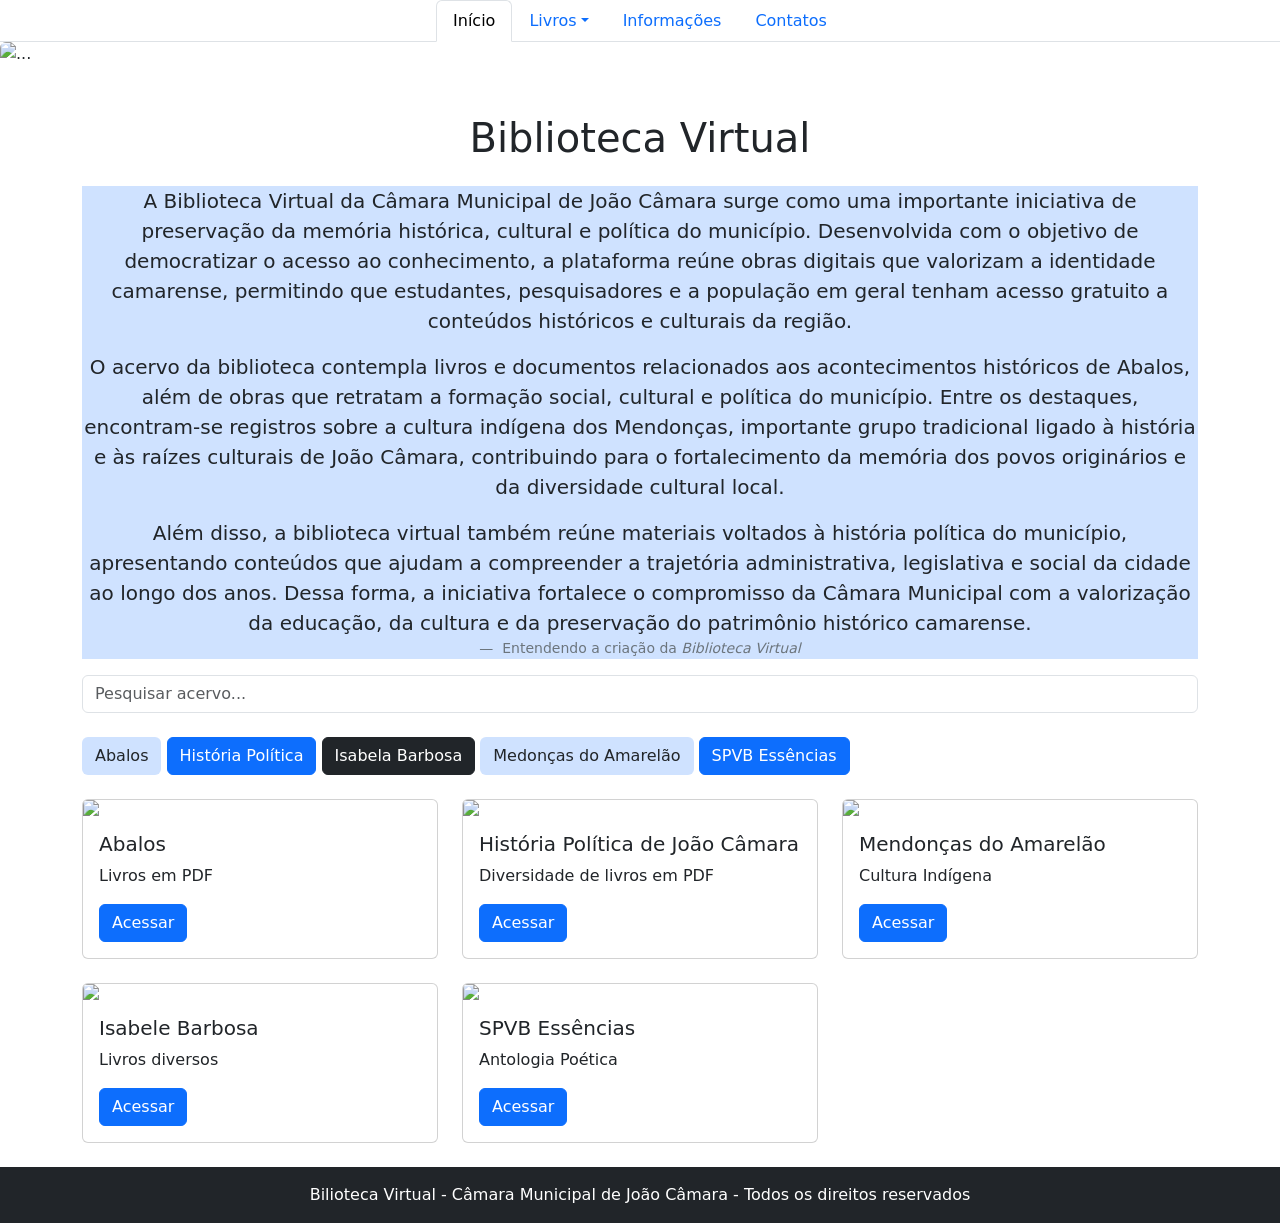
==== index.html @ c9c618ee "first commit" ====
<!DOCTYPE html>
<html lang="pt-br">

<head>
    <meta charset="UTF-8">
    <meta name="viewport" content="width=device-width, initial-scale=1.0">

    <title>Biblioteca Virtual</title>

    <!-- Bootstrap -->
    <link href="https://cdn.jsdelivr.net/npm/bootstrap@5.3.3/dist/css/bootstrap.min.css" rel="stylesheet">

    <!-- CSS -->
    <link rel="stylesheet" href="css/style.css">
</head>

<body>


    <!-- Menu -->
    <ul class="nav justify-content-center nav-tabs">
        <li class="nav-item">
            <a class="nav-link active" aria-current="page" href="#">Início</a>
        </li>
        <li class="nav-item dropdown">
            <a class="nav-link dropdown-toggle" data-bs-toggle="dropdown" href="#" role="button" aria-expanded="false">Livros</a>
            <ul class="dropdown-menu">
                <li><a class="dropdown-item" href="categorias/abalos.html">Abalos</a></li>
                <li><a class="dropdown-item" href="categorias/historiajc.html">História Política</a></li>
                <li><a class="dropdown-item" href="#">Isabele Barbosa</a></li>
                <li><a class="dropdown-item" href="#">Mendonças do Amarelão</a></li>
                <li><a class="dropdown-item" href="#">SPVB Essências</a></li>
                <li>
                    <hr class="dropdown-divider">
                </li>
            </ul>
        </li>
        <li class="nav-item">
            <a class="nav-link" href="#">Informações</a>
        </li>
        <li class="nav-item">
            <a class="nav-link" href="#">Contatos</a>
        </li>
    </ul>

    <img src="imagens/logo.png" class="rounded mx-auto d-block logo" alt="...">


    <div class="container mt-5">

        <h1 class="text-center mb-4">Biblioteca Virtual</h1>

        <!-- TEXTO 1-->
        <figure class="text-center bg-primary-subtle texto1">
            <blockquote class="blockquote">
                <p class="lead">A Biblioteca Virtual da Câmara Municipal de João Câmara surge como uma importante iniciativa de preservação da memória histórica, cultural e política do município. Desenvolvida com o objetivo de democratizar o acesso ao conhecimento, a
                    plataforma reúne obras digitais que valorizam a identidade camarense, permitindo que estudantes, pesquisadores e a população em geral tenham acesso gratuito a conteúdos históricos e culturais da região.</p>
                <p class="lead">O acervo da biblioteca contempla livros e documentos relacionados aos acontecimentos históricos de Abalos, além de obras que retratam a formação social, cultural e política do município. Entre os destaques, encontram-se registros sobre
                    a cultura indígena dos Mendonças, importante grupo tradicional ligado à história e às raízes culturais de João Câmara, contribuindo para o fortalecimento da memória dos povos originários e da diversidade cultural local.</p>
                <p class="lead">Além disso, a biblioteca virtual também reúne materiais voltados à história política do município, apresentando conteúdos que ajudam a compreender a trajetória administrativa, legislativa e social da cidade ao longo dos anos. Dessa forma,
                    a iniciativa fortalece o compromisso da Câmara Municipal com a valorização da educação, da cultura e da preservação do patrimônio histórico camarense.</p>
            </blockquote>
            <figcaption class="blockquote-footer">
                Entendendo a criação da<cite title="Source Title"> Biblioteca Virtual</cite>
            </figcaption>
        </figure>

        <!-- Campo de Pesquisa -->
        <input type="text" id="pesquisa" class="form-control mb-4" placeholder="Pesquisar acervo...">

        <!-- Categorias -->
        <div class="mb-4">
            <a href="categorias/literatura.html" class="btn bg-primary-subtle">
                Abalos
            </a>

            <a href="categorias/ciencia.html" class="btn btn-primary">
                História Política
            </a>

            <a href="categorias/tecnologia.html" class="btn btn-dark">
                Isabela Barbosa
            </a>

            <a href="categorias/tecnologia.html" class="btn bg-primary-subtle">
                Medonças do Amarelão
            </a>

            <a href="categorias/tecnologia.html" class="btn btn-primary">
                SPVB Essências
            </a>
        </div>

        <!-- Lista de Livros -->
        <div class="row" id="lista-livros">

            <!-- Livro -->
            <div class="col-md-4 livro mb-4">
                <div class="card h-100">

                    <img src="imagens/capa1.png" class="card-img-top">

                    <div class="card-body">

                        <h5 class="card-title">
                            Abalos
                        </h5>

                        <p class="card-text">
                            Livros em PDF
                        </p>

                        <a href="livros/literatura/dom-casmurro.pdf" class="btn btn-primary " download>
                            Acessar
                        </a>

                    </div>
                </div>
            </div>

            <!-- Outro Livro -->
            <div class="col-md-4 livro mb-4">
                <div class="card h-100">

                    <img src="imagens/jc.jpg" class="card-img-top">

                    <div class="card-body">

                        <h5 class="card-title">
                            História Política de João Câmara
                        </h5>

                        <p class="card-text">
                            Diversidade de livros em PDF
                        </p>

                        <a href="categorias/historiajc.html" class="btn btn-primary" download>
                            Acessar
                        </a>

                    </div>
                </div>
            </div>

            <!-- 3 Livro -->
            <div class="col-md-4 livro mb-4">
                <div class="card h-100">

                    <img src="imagens/capa4.jpg" class="card-img-top">

                    <div class="card-body">

                        <h5 class="card-title">
                            Mendonças do Amarelão
                        </h5>

                        <p class="card-text">
                            Cultura Indígena
                        </p>

                        <a href="livros/tecnologia/html-css.pdf" class="btn btn-primary" download>
                            Acessar
                        </a>

                    </div>
                </div>
            </div>

            <!-- Outro Livro -->
            <div class="col-md-4 livro mb-4">
                <div class="card h-100">

                    <img src="imagens/capa3.jpg" class="card-img-top">

                    <div class="card-body">

                        <h5 class="card-title">
                            Isabele Barbosa
                        </h5>

                        <p class="card-text">
                            Livros diversos
                        </p>

                        <a href="livros/tecnologia/html-css.pdf" class="btn btn-primary" download>
                            Acessar
                        </a>

                    </div>
                </div>
            </div>

            <!-- 5 Livro -->
            <div class="col-md-4 livro mb-4">
                <div class="card h-100">

                    <img src="imagens/capa5.jpg" class="card-img-top">

                    <div class="card-body">

                        <h5 class="card-title">
                            SPVB Essências
                        </h5>

                        <p class="card-text">
                            Antologia Poética
                        </p>

                        <a href="livros/tecnologia/html-css.pdf" class="btn btn-primary" download>
                            Acessar
                        </a>

                    </div>
                </div>
            </div>

        </div>
    </div>

    <!--Fim -->
    <div class="text-center p-3 bg-dark text-white">
        Bilioteca Virtual - Câmara Municipal de João Câmara - Todos os direitos reservados
    </div>

    <!-- JS -->
    <script src="js/script.js"></script>
    <script src="https://cdn.jsdelivr.net/npm/bootstrap@5.3.7/dist/js/bootstrap.bundle.min.js"></script>

</body>

</html>
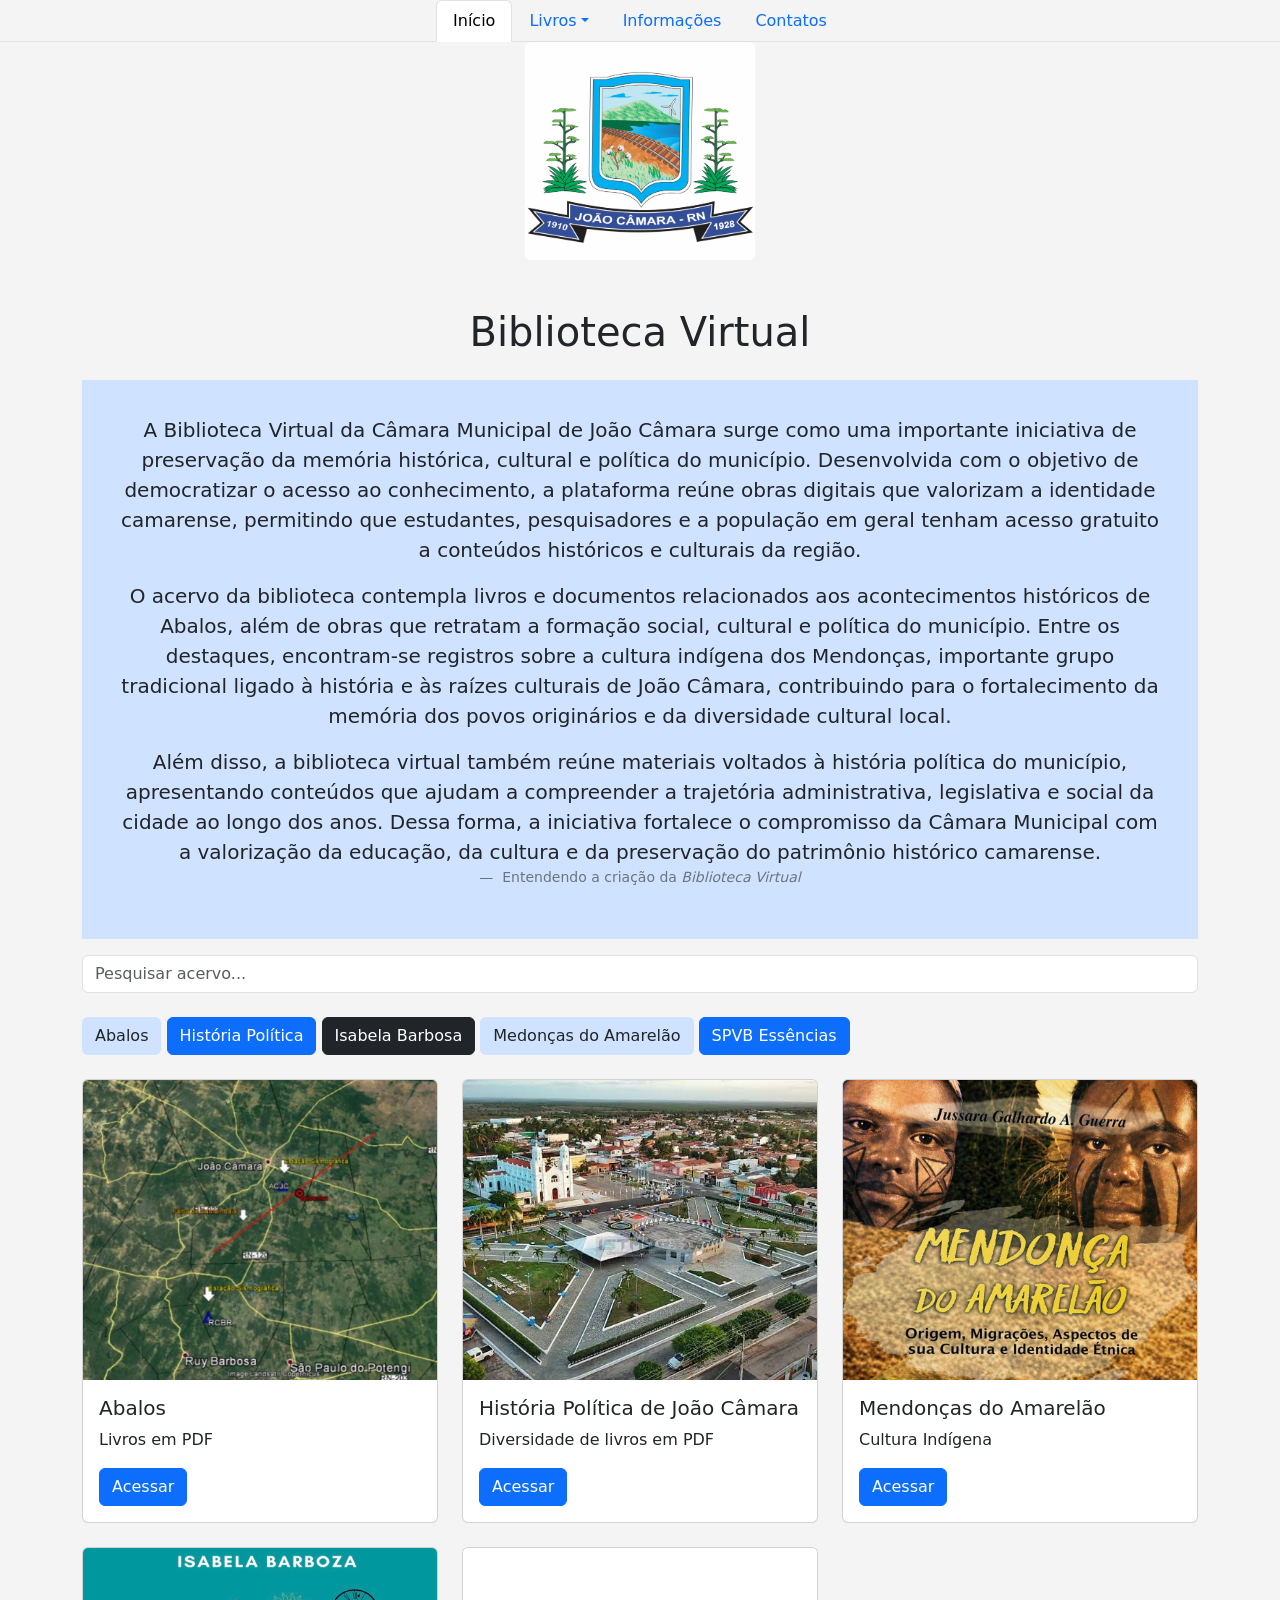
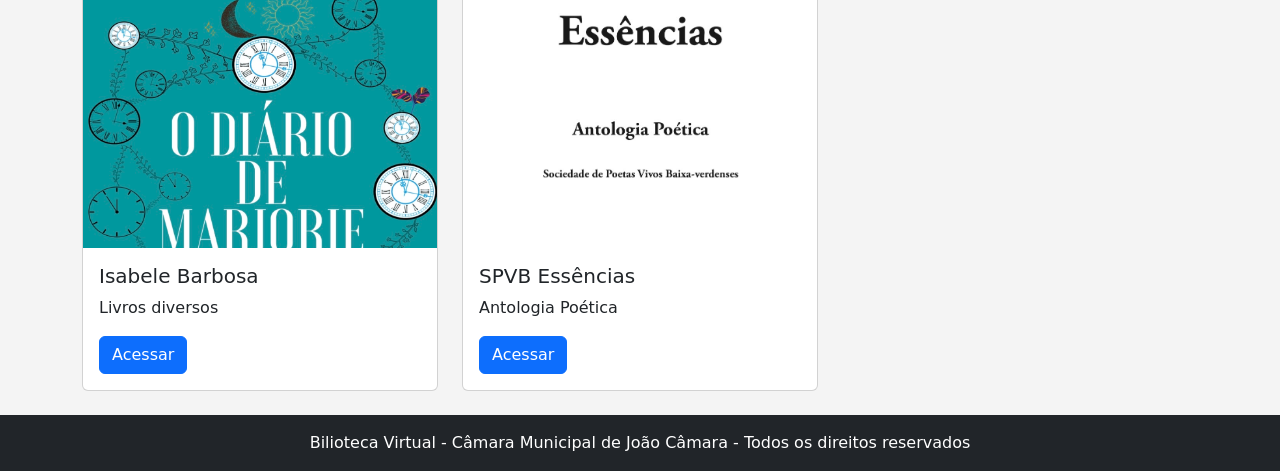
==== commit c4be77c9: "js error" ====
--- a/index.html
+++ b/index.html
@@ -223,7 +223,7 @@
     </div>
 
     <!-- JS -->
-    <script src="js/script.js"></script>
+    <script src="./javascript/script.js"></script>
     <script src="https://cdn.jsdelivr.net/npm/bootstrap@5.3.7/dist/js/bootstrap.bundle.min.js"></script>
 
 </body>
--- a/css/style.css
+++ b/css/style.css
@@ -0,0 +1,24 @@
+body {
+    background-color: #f4f4f4;
+}
+
+.card {
+    transition: 0.3s;
+}
+
+.card:hover {
+    transform: scale(1.03);
+}
+
+.card img {
+    height: 300px;
+    object-fit: cover;
+}
+
+.logo {
+    width: 18%;
+}
+
+.texto1 {
+    padding: 35px;
+}
